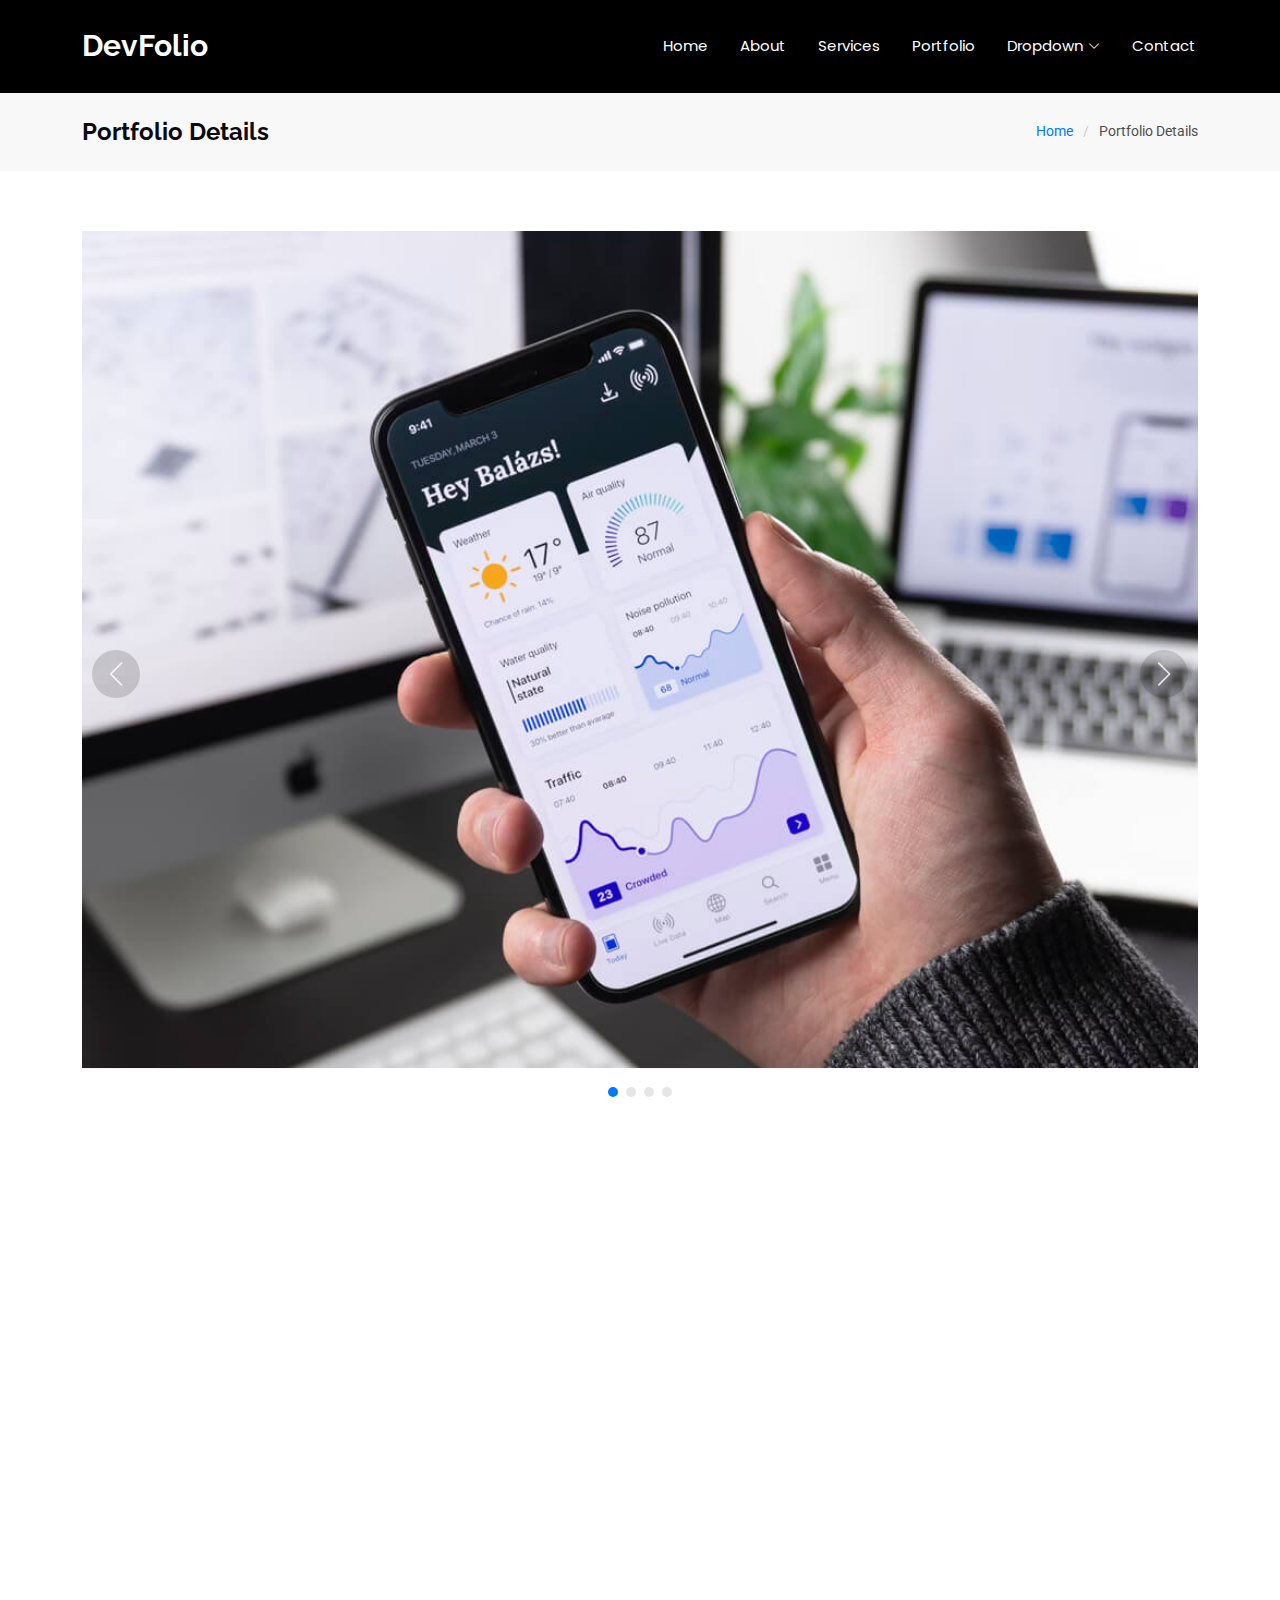
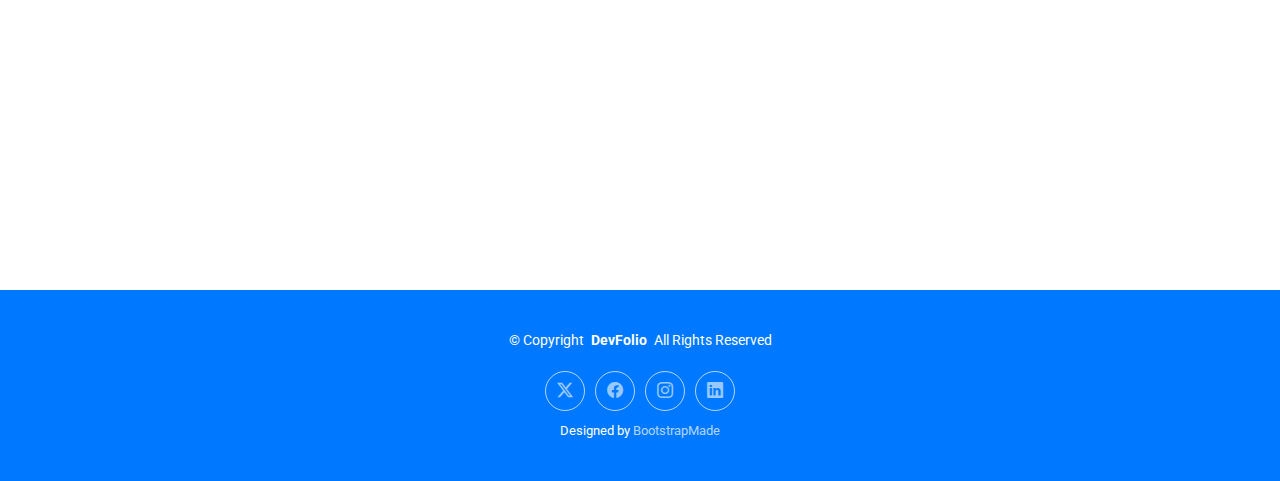
==== portfolio-details.html @ 71bdbd08 "adding initial commit" ====
<!DOCTYPE html>
<html lang="en">

<head>
  <meta charset="utf-8">
  <meta content="width=device-width, initial-scale=1.0" name="viewport">
  <title>Portfolio Details - DevFolio Bootstrap Template</title>
  <meta name="description" content="">
  <meta name="keywords" content="">

  <!-- Favicons -->
  <link href="assets/img/favicon.png" rel="icon">
  <link href="assets/img/apple-touch-icon.png" rel="apple-touch-icon">

  <!-- Fonts -->
  <link href="https://fonts.googleapis.com" rel="preconnect">
  <link href="https://fonts.gstatic.com" rel="preconnect" crossorigin>
  <link href="https://fonts.googleapis.com/css2?family=Roboto:ital,wght@0,100;0,300;0,400;0,500;0,700;0,900;1,100;1,300;1,400;1,500;1,700;1,900&family=Poppins:ital,wght@0,100;0,200;0,300;0,400;0,500;0,600;0,700;0,800;0,900;1,100;1,200;1,300;1,400;1,500;1,600;1,700;1,800;1,900&family=Raleway:ital,wght@0,100;0,200;0,300;0,400;0,500;0,600;0,700;0,800;0,900;1,100;1,200;1,300;1,400;1,500;1,600;1,700;1,800;1,900&display=swap" rel="stylesheet">

  <!-- Vendor CSS Files -->
  <link href="assets/vendor/bootstrap/css/bootstrap.min.css" rel="stylesheet">
  <link href="assets/vendor/bootstrap-icons/bootstrap-icons.css" rel="stylesheet">
  <link href="assets/vendor/aos/aos.css" rel="stylesheet">
  <link href="assets/vendor/glightbox/css/glightbox.min.css" rel="stylesheet">
  <link href="assets/vendor/swiper/swiper-bundle.min.css" rel="stylesheet">

  <!-- Main CSS File -->
  <link href="assets/css/main.css" rel="stylesheet">

  <!-- =======================================================
  * Template Name: DevFolio
  * Template URL: https://bootstrapmade.com/devfolio-bootstrap-portfolio-html-template/
  * Updated: Aug 07 2024 with Bootstrap v5.3.3
  * Author: BootstrapMade.com
  * License: https://bootstrapmade.com/license/
  ======================================================== -->
</head>

<body class="portfolio-details-page">

  <header id="header" class="header d-flex align-items-center sticky-top">
    <div class="container-fluid container-xl position-relative d-flex align-items-center justify-content-between">

      <a href="index.html" class="logo d-flex align-items-center">
        <!-- Uncomment the line below if you also wish to use an image logo -->
        <!-- <img src="assets/img/logo.png" alt=""> -->
        <h1 class="sitename">DevFolio</h1>
      </a>

      <nav id="navmenu" class="navmenu">
        <ul>
          <li><a href="#hero">Home<br></a></li>
          <li><a href="#about">About</a></li>
          <li><a href="#services">Services</a></li>
          <li><a href="#portfolio">Portfolio</a></li>
          <li class="dropdown"><a href="#"><span>Dropdown</span> <i class="bi bi-chevron-down toggle-dropdown"></i></a>
            <ul>
              <li><a href="#">Dropdown 1</a></li>
              <li class="dropdown"><a href="#"><span>Deep Dropdown</span> <i class="bi bi-chevron-down toggle-dropdown"></i></a>
                <ul>
                  <li><a href="#">Deep Dropdown 1</a></li>
                  <li><a href="#">Deep Dropdown 2</a></li>
                  <li><a href="#">Deep Dropdown 3</a></li>
                  <li><a href="#">Deep Dropdown 4</a></li>
                  <li><a href="#">Deep Dropdown 5</a></li>
                </ul>
              </li>
              <li><a href="#">Dropdown 2</a></li>
              <li><a href="#">Dropdown 3</a></li>
              <li><a href="#">Dropdown 4</a></li>
            </ul>
          </li>
          <li><a href="#contact">Contact</a></li>
        </ul>
        <i class="mobile-nav-toggle d-xl-none bi bi-list"></i>
      </nav>

    </div>
  </header>

  <main class="main">

    <!-- Page Title -->
    <div class="page-title" data-aos="fade">
      <div class="container d-lg-flex justify-content-between align-items-center">
        <h1 class="mb-2 mb-lg-0">Portfolio Details</h1>
        <nav class="breadcrumbs">
          <ol>
            <li><a href="index.html">Home</a></li>
            <li class="current">Portfolio Details</li>
          </ol>
        </nav>
      </div>
    </div><!-- End Page Title -->

    <!-- Portfolio Details Section -->
    <section id="portfolio-details" class="portfolio-details section">

      <div class="container" data-aos="fade-up">

        <div class="portfolio-details-slider swiper init-swiper">
          <script type="application/json" class="swiper-config">
            {
              "loop": true,
              "speed": 600,
              "autoplay": {
                "delay": 5000
              },
              "slidesPerView": "auto",
              "navigation": {
                "nextEl": ".swiper-button-next",
                "prevEl": ".swiper-button-prev"
              },
              "pagination": {
                "el": ".swiper-pagination",
                "type": "bullets",
                "clickable": true
              }
            }
          </script>
          <div class="swiper-wrapper align-items-center">

            <div class="swiper-slide">
              <img src="assets/img/portfolio/app-1.jpg" alt="">
            </div>

            <div class="swiper-slide">
              <img src="assets/img/portfolio/product-1.jpg" alt="">
            </div>

            <div class="swiper-slide">
              <img src="assets/img/portfolio/branding-1.jpg" alt="">
            </div>

            <div class="swiper-slide">
              <img src="assets/img/portfolio/books-1.jpg" alt="">
            </div>

          </div>
          <div class="swiper-button-prev"></div>
          <div class="swiper-button-next"></div>
          <div class="swiper-pagination"></div>
        </div>

        <div class="row justify-content-between gy-4 mt-4">

          <div class="col-lg-8" data-aos="fade-up">
            <div class="portfolio-description">
              <h2>This is an example of portfolio details</h2>
              <p>
                Autem ipsum nam porro corporis rerum. Quis eos dolorem eos itaque inventore commodi labore quia quia. Exercitationem repudiandae officiis neque suscipit non officia eaque itaque enim. Voluptatem officia accusantium nesciunt est omnis tempora consectetur dignissimos. Sequi nulla at esse enim cum deserunt eius.
              </p>
              <p>
                Amet consequatur qui dolore veniam voluptatem voluptatem sit. Non aspernatur atque natus ut cum nam et. Praesentium error dolores rerum minus sequi quia veritatis eum. Eos et doloribus doloremque nesciunt molestiae laboriosam.
              </p>

              <div class="testimonial-item">
                <p>
                  <i class="bi bi-quote quote-icon-left"></i>
                  <span>Export tempor illum tamen malis malis eram quae irure esse labore quem cillum quid cillum eram malis quorum velit fore eram velit sunt aliqua noster fugiat irure amet legam anim culpa.</span>
                  <i class="bi bi-quote quote-icon-right"></i>
                </p>
                <div>
                  <img src="assets/img/testimonials/testimonials-2.jpg" class="testimonial-img" alt="">
                  <h3>Sara Wilsson</h3>
                  <h4>Designer</h4>
                </div>
              </div>

              <p>
                Impedit ipsum quae et aliquid doloribus et voluptatem quasi. Perspiciatis occaecati earum et magnam animi. Quibusdam non qui ea vitae suscipit vitae sunt. Repudiandae incidunt cumque minus deserunt assumenda tempore. Delectus voluptas necessitatibus est.
              </p>

              <p>
                Sunt voluptatum sapiente facilis quo odio aut ipsum repellat debitis. Molestiae et autem libero. Explicabo et quod necessitatibus similique quis dolor eum. Numquam eaque praesentium rem et qui nesciunt.
              </p>

            </div>
          </div>

          <div class="col-lg-3" data-aos="fade-up" data-aos-delay="100">
            <div class="portfolio-info">
              <h3>Project information</h3>
              <ul>
                <li><strong>Category</strong> Web design</li>
                <li><strong>Client</strong> ASU Company</li>
                <li><strong>Project date</strong> 01 March, 2020</li>
                <li><strong>Project URL</strong> <a href="#">www.example.com</a></li>
                <li><a href="#" class="btn-visit align-self-start">Visit Website</a></li>
              </ul>
            </div>
          </div>

        </div>

      </div>

    </section><!-- /Portfolio Details Section -->

  </main>

  <footer id="footer" class="footer accent-background">

    <div class="container">
      <div class="copyright text-center ">
        <p>© <span>Copyright</span> <strong class="px-1 sitename">DevFolio</strong> <span>All Rights Reserved</span></p>
      </div>
      <div class="social-links d-flex justify-content-center">
        <a href=""><i class="bi bi-twitter-x"></i></a>
        <a href=""><i class="bi bi-facebook"></i></a>
        <a href=""><i class="bi bi-instagram"></i></a>
        <a href=""><i class="bi bi-linkedin"></i></a>
      </div>
      <div class="credits">
        <!-- All the links in the footer should remain intact. -->
        <!-- You can delete the links only if you've purchased the pro version. -->
        <!-- Licensing information: https://bootstrapmade.com/license/ -->
        <!-- Purchase the pro version with working PHP/AJAX contact form: [buy-url] -->
        Designed by <a href="https://bootstrapmade.com/">BootstrapMade</a>
      </div>
    </div>

  </footer>

  <!-- Scroll Top -->
  <a href="#" id="scroll-top" class="scroll-top d-flex align-items-center justify-content-center"><i class="bi bi-arrow-up-short"></i></a>

  <!-- Preloader -->
  <div id="preloader"></div>

  <!-- Vendor JS Files -->
  <script src="assets/vendor/bootstrap/js/bootstrap.bundle.min.js"></script>
  <script src="assets/vendor/php-email-form/validate.js"></script>
  <script src="assets/vendor/aos/aos.js"></script>
  <script src="assets/vendor/typed.js/typed.umd.js"></script>
  <script src="assets/vendor/waypoints/noframework.waypoints.js"></script>
  <script src="assets/vendor/purecounter/purecounter_vanilla.js"></script>
  <script src="assets/vendor/glightbox/js/glightbox.min.js"></script>
  <script src="assets/vendor/imagesloaded/imagesloaded.pkgd.min.js"></script>
  <script src="assets/vendor/isotope-layout/isotope.pkgd.min.js"></script>
  <script src="assets/vendor/swiper/swiper-bundle.min.js"></script>

  <!-- Main JS File -->
  <script src="assets/js/main.js"></script>

</body>

</html>
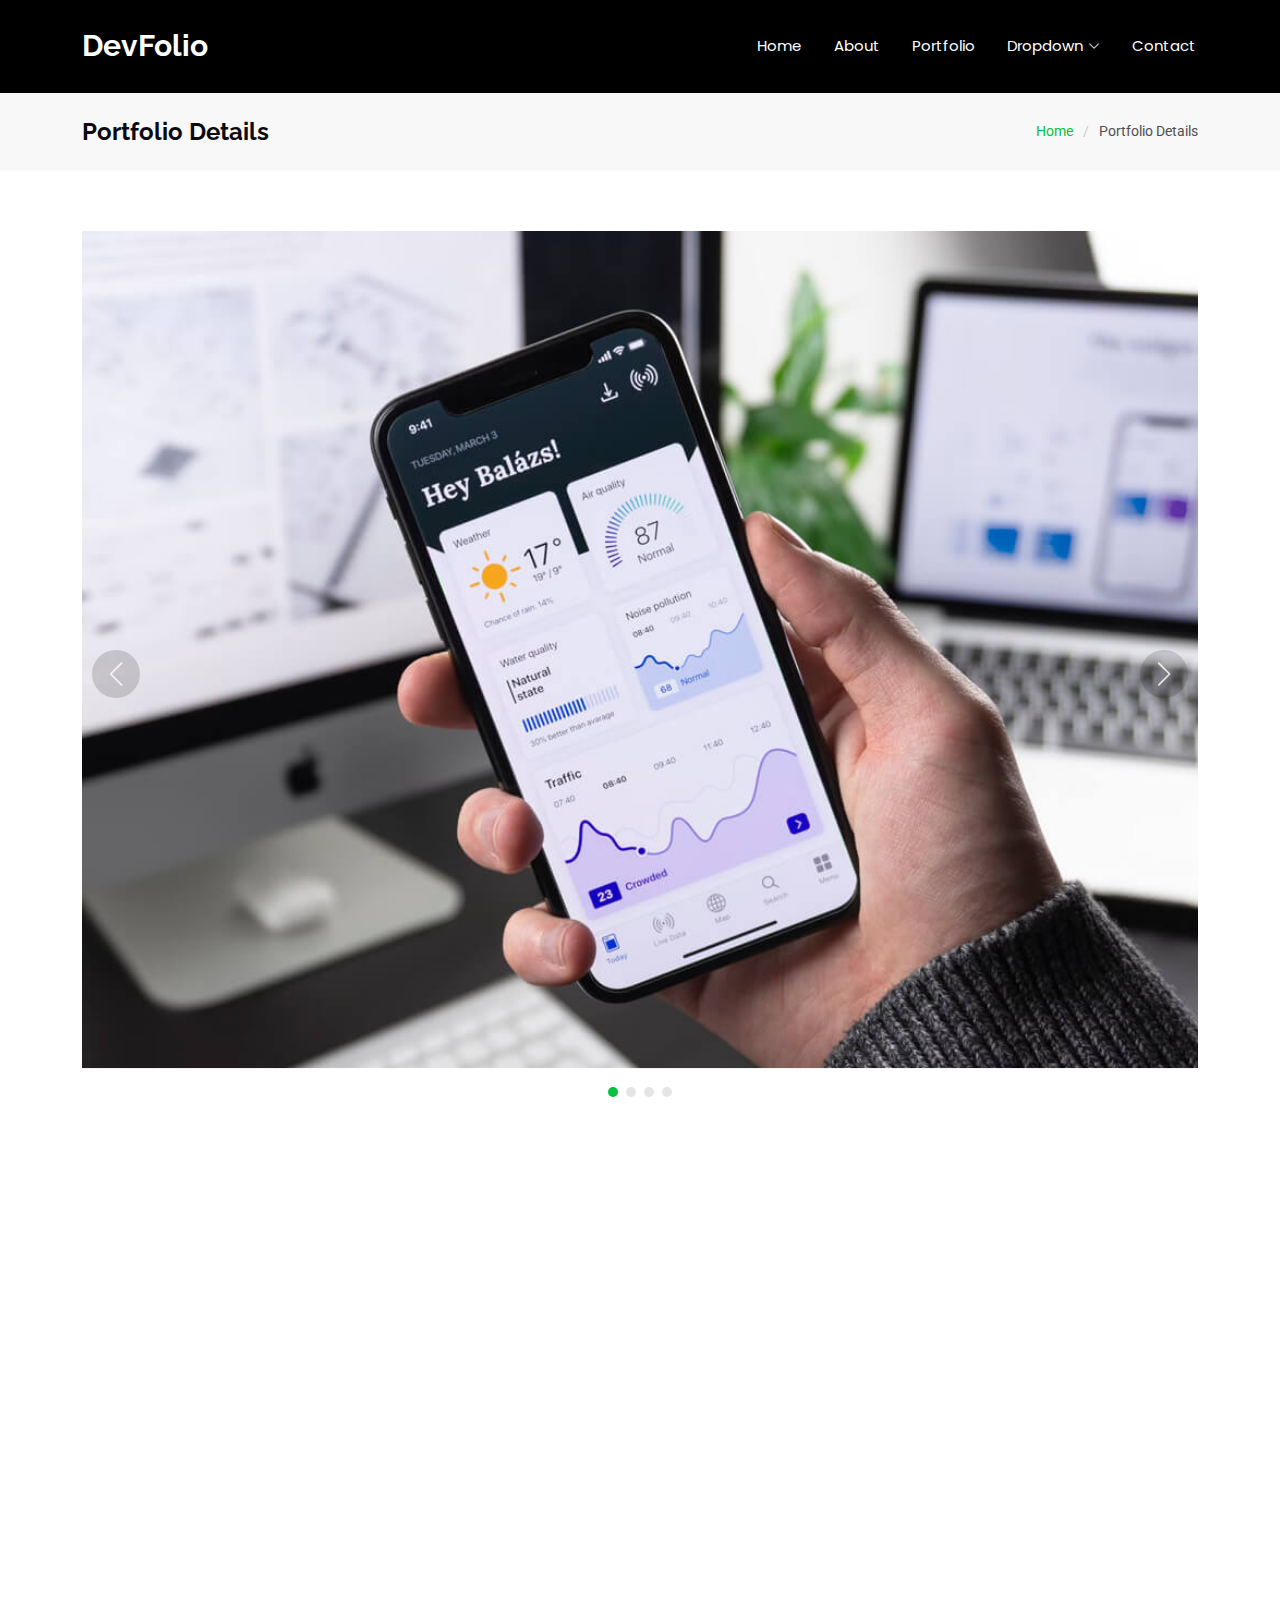
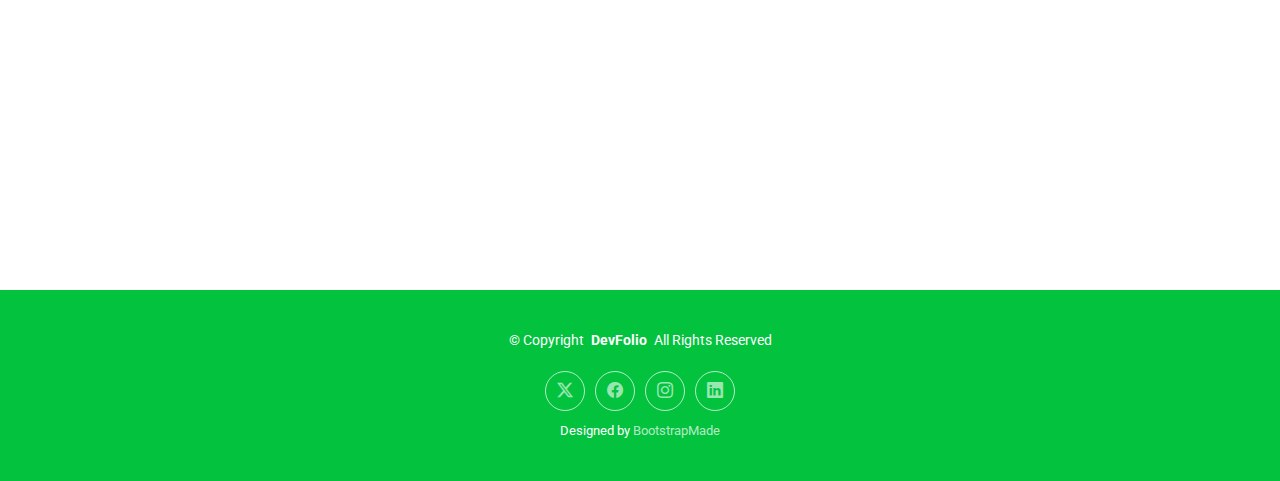
==== commit a267b025: "Pushing latest revision to master branch" ====
--- a/portfolio-details.html
+++ b/portfolio-details.html
@@ -49,9 +49,8 @@
 
       <nav id="navmenu" class="navmenu">
         <ul>
-          <li><a href="#hero">Home<br></a></li>
+          <li><a href="index.html">Home<br></a></li>
           <li><a href="#about">About</a></li>
-          <li><a href="#services">Services</a></li>
           <li><a href="#portfolio">Portfolio</a></li>
           <li class="dropdown"><a href="#"><span>Dropdown</span> <i class="bi bi-chevron-down toggle-dropdown"></i></a>
             <ul>
--- a/assets/css/main.css
+++ b/assets/css/main.css
@@ -22,7 +22,7 @@
   --background-color: #ffffff; /* Background color for the entire website, including individual sections */
   --default-color: #4e4e4e; /* Default color used for the majority of the text content across the entire website */
   --heading-color: #0a090f; /* Color for headings, subheadings and title throughout the website */
-  --accent-color: #0078ff; /* Accent color that represents your brand on the website. It's used for buttons, links, and other elements that need to stand out */
+  --accent-color: #02c23e; /* Accent color that represents your brand on the website. It's used for buttons, links, and other elements that need to stand out */
   --surface-color: #ffffff; /* The surface color is used as a background of boxed elements within sections, such as cards, icon boxes, or other elements that require a visual separation from the global background. */
   --contrast-color: #ffffff; /* Contrast color for text, ensuring readability against backgrounds of accent, heading, or default colors. */
 }
@@ -34,7 +34,7 @@
   --nav-mobile-background-color: #ffffff; /* Used as the background color for mobile navigation menu */
   --nav-dropdown-background-color: #ffffff; /* Used as the background color for dropdown items that appear when hovering over primary navigation items */
   --nav-dropdown-color: #212529; /* Used for navigation links of the dropdown items in the navigation menu. */
-  --nav-dropdown-hover-color: #0078ff; /* Similar to --nav-hover-color, this color is applied to dropdown navigation links when they are hovered over. */
+  --nav-dropdown-hover-color: #02c23e; /* Similar to --nav-hover-color, this color is applied to dropdown navigation links when they are hovered over. */
 }
 
 /* Color Presets - These classes override global colors when applied to any section or element, providing reuse of the sam color scheme. */
@@ -53,11 +53,11 @@
 }
 
 .accent-background {
-  --background-color: #0078ff;
+  --background-color: #02c23e;
   --default-color: #ffffff;
   --heading-color: #ffffff;
   --accent-color: #ffffff;
-  --surface-color: #3393ff;
+  --surface-color: #00fe7f;
   --contrast-color: #ffffff;
 }
 
@@ -813,6 +813,8 @@
   margin-top: -2px;
   border-left: 2px solid var(--accent-color);
   position: relative;
+  white-space:nowrap;
+
 }
 
 .resume .resume-item h4 {
@@ -855,6 +857,71 @@
   background: var(--background-color);
   border: 2px solid var(--accent-color);
 }
+
+/*--------------------------------------------------------------
+# Education Section
+--------------------------------------------------------------*/
+.education .education-title {
+  color: var(--heading-color);
+  font-size: 26px;
+  font-weight: 700;
+  margin-top: 20px;
+  margin-bottom: 20px;
+}
+
+.education .education-item {
+  padding: 0 0 20px 20px;
+  margin-top: -2px;
+  border-left: 2px solid var(--accent-color);
+  position: relative;
+  white-space: nowrap ;
+}
+
+.education .education-item h4 {
+  line-height: 18px;
+  font-size: 18px;
+  font-weight: 600;
+  text-transform: uppercase;
+  color: color-mix(in srgb, var(--default-color), transparent 20%);
+  margin-bottom: 10px;
+}
+
+.education .education-item h5 {
+  font-size: 16px;
+  padding: 5px 15px;
+  display: inline-block;
+  font-weight: 600;
+  margin-bottom: 10px;
+}
+
+.education .education-item ul {
+  columns: 2;
+  padding-left: 40px;
+  -webkit-columns: 2 ;
+  -moz-columns: 2;
+  line-height: 10px;
+}
+
+.education .education-item ul li {
+  padding-bottom: 10px;
+}
+
+.education .education-item:last-child {
+  padding-bottom: 0;
+}
+
+.education .education-item::before {
+  content: "";
+  position: absolute;
+  width: 16px;
+  height: 16px;
+  border-radius: 50px;
+  left: -9px;
+  top: 0;
+  background: var(--background-color);
+  border: 2px solid var(--accent-color);
+}
+
 
 /*--------------------------------------------------------------
 # Services Section
